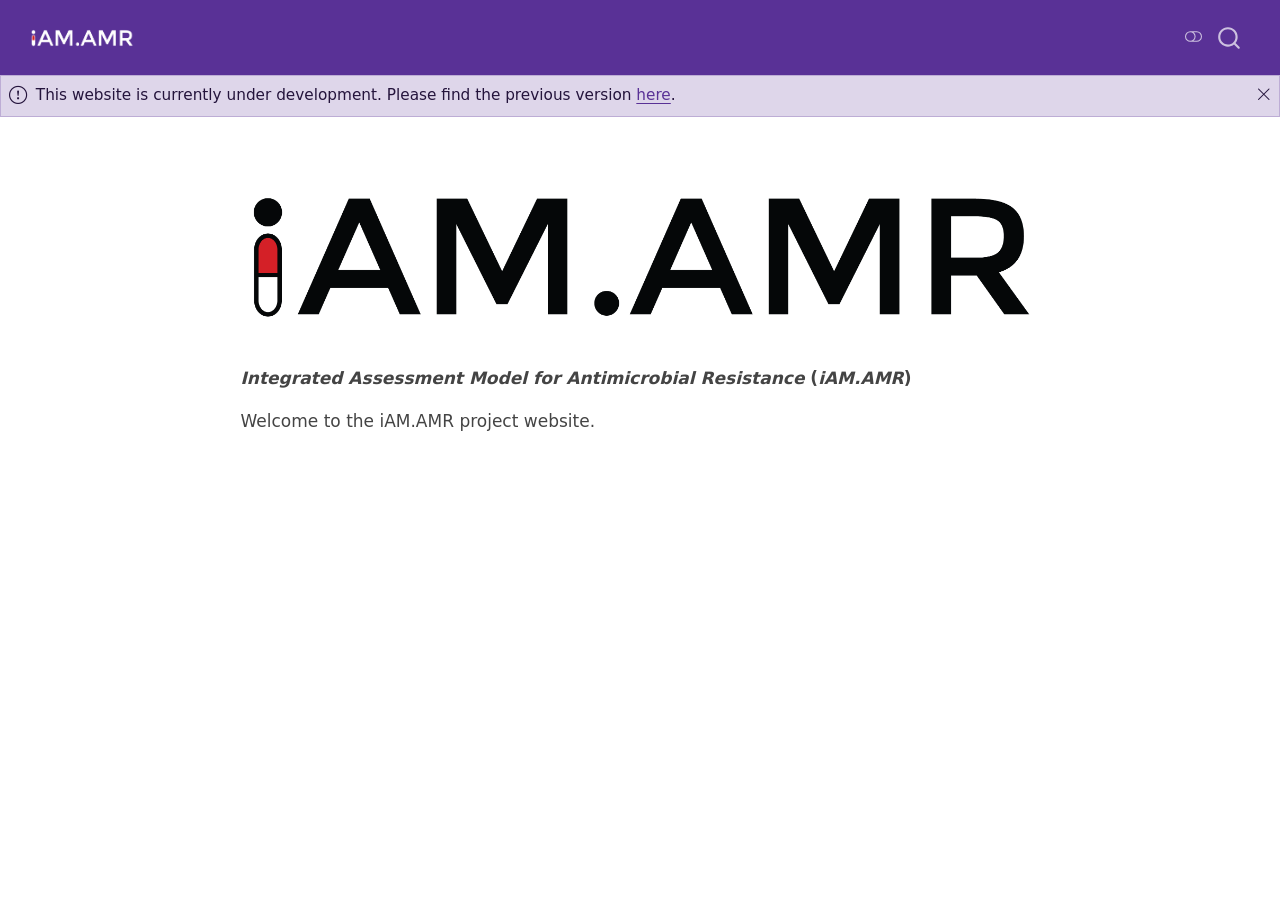
==== index.html @ f2862b77 "Built site for gh-pages" ====
<!DOCTYPE html>
<html xmlns="http://www.w3.org/1999/xhtml" lang="en" xml:lang="en"><head>

<meta charset="utf-8">
<meta name="generator" content="quarto-1.9.37">

<meta name="viewport" content="width=device-width, initial-scale=1.0, user-scalable=yes">


<title>The iAM.AMR project – iAM.AMR</title>
<style>
/* Default styles provided by pandoc.
** See https://pandoc.org/MANUAL.html#variables-for-html for config info.
*/
code{white-space: pre-wrap;}
span.smallcaps{font-variant: small-caps;}
div.columns{display: flex; gap: min(4vw, 1.5em);}
div.column{flex: auto; overflow-x: auto;}
div.hanging-indent{margin-left: 1.5em; text-indent: -1.5em;}
ul.task-list{list-style: none;}
ul.task-list li input[type="checkbox"] {
  width: 0.8em;
  margin: 0 0.8em 0.2em -1em; /* quarto-specific, see https://github.com/quarto-dev/quarto-cli/issues/4556 */ 
  vertical-align: middle;
}
</style>


<script src="site_libs/quarto-nav/quarto-nav.js"></script>
<script src="site_libs/quarto-nav/headroom.min.js"></script>
<script src="site_libs/clipboard/clipboard.min.js"></script>
<script src="site_libs/quarto-search/autocomplete.umd.js"></script>
<script src="site_libs/quarto-search/fuse.min.js"></script>
<script src="site_libs/quarto-search/quarto-search.js"></script>
<meta name="quarto:offset" content="./">
<script src="site_libs/quarto-html/quarto.js" type="module"></script>
<script src="site_libs/quarto-html/tabsets/tabsets.js" type="module"></script>
<script src="site_libs/quarto-html/popper.min.js"></script>
<script src="site_libs/quarto-html/tippy.umd.min.js"></script>
<script src="site_libs/quarto-html/anchor.min.js"></script>
<link href="site_libs/quarto-html/tippy.css" rel="stylesheet">
<link href="site_libs/quarto-html/quarto-syntax-highlighting-7f8f88aac4f3542376d5c11b86a4c14d.css" rel="stylesheet" class="quarto-color-scheme" id="quarto-text-highlighting-styles">
<link href="site_libs/quarto-html/quarto-syntax-highlighting-dark-d0ae9245876894da5ac7e18953ecc5cc.css" rel="stylesheet" class="quarto-color-scheme quarto-color-alternate" id="quarto-text-highlighting-styles">
<link href="site_libs/quarto-html/quarto-syntax-highlighting-7f8f88aac4f3542376d5c11b86a4c14d.css" rel="stylesheet" class="quarto-color-scheme-extra" id="quarto-text-highlighting-styles">
<script src="site_libs/bootstrap/bootstrap.min.js"></script>
<link href="site_libs/bootstrap/bootstrap-icons.css" rel="stylesheet">
<link href="site_libs/bootstrap/bootstrap-87789dfd1a51b57e76f2f03c6f70bd5e.min.css" rel="stylesheet" append-hash="true" class="quarto-color-scheme" id="quarto-bootstrap" data-mode="light">
<link href="site_libs/bootstrap/bootstrap-dark-6f157ed924bc3ef39b17ae587b4cc858.min.css" rel="stylesheet" append-hash="true" class="quarto-color-scheme quarto-color-alternate" id="quarto-bootstrap" data-mode="dark">
<link href="site_libs/bootstrap/bootstrap-87789dfd1a51b57e76f2f03c6f70bd5e.min.css" rel="stylesheet" append-hash="true" class="quarto-color-scheme-extra" id="quarto-bootstrap" data-mode="light">
<script id="quarto-search-options" type="application/json">{
  "location": "navbar",
  "copy-button": false,
  "collapse-after": 3,
  "panel-placement": "end",
  "type": "overlay",
  "limit": 50,
  "keyboard-shortcut": [
    "f",
    "/",
    "s"
  ],
  "show-item-context": false,
  "language": {
    "search-no-results-text": "No results",
    "search-matching-documents-text": "matching documents",
    "search-copy-link-title": "Copy link to search",
    "search-hide-matches-text": "Hide additional matches",
    "search-more-match-text": "more match in this document",
    "search-more-matches-text": "more matches in this document",
    "search-clear-button-title": "Clear",
    "search-text-placeholder": "",
    "search-detached-cancel-button-title": "Cancel",
    "search-submit-button-title": "Submit",
    "search-label": "Search"
  }
}</script>


<link rel="stylesheet" href="styles.css">
<meta property="og:title" content="The iAM.AMR project">
<meta property="og:description" content="The iAM.AMR project.">
<meta property="og:image" content="https://iam.amr.pub/assets/iamamr_logo.png">
<meta property="og:site_name" content="iAM.AMR">
<meta property="og:image:alt" content="The iAM.AMR project logo. The logo consists of the text, 'iAM.AMR' in a black, blocky, sans-serif font, with the body of the lowercase 'i' styled as an elongated, red and white pill.">
<meta property="og:image:height" content="699">
<meta property="og:image:width" content="3016">
</head>

<body class="nav-fixed fullcontent quarto-light"><script id="quarto-html-before-body" type="application/javascript">
    const toggleBodyColorMode = (bsSheetEl) => {
      const mode = bsSheetEl.getAttribute("data-mode");
      const bodyEl = window.document.querySelector("body");
      if (mode === "dark") {
        bodyEl.classList.add("quarto-dark");
        bodyEl.classList.remove("quarto-light");
      } else {
        bodyEl.classList.add("quarto-light");
        bodyEl.classList.remove("quarto-dark");
      }
    }
    const toggleBodyColorPrimary = () => {
      const bsSheetEl = window.document.querySelector("link#quarto-bootstrap:not([rel=disabled-stylesheet])");
      if (bsSheetEl) {
        toggleBodyColorMode(bsSheetEl);
      }
    }
    const setColorSchemeToggle = (alternate) => {
      const toggles = window.document.querySelectorAll('.quarto-color-scheme-toggle');
      for (let i=0; i < toggles.length; i++) {
        const toggle = toggles[i];
        if (toggle) {
          if (alternate) {
            toggle.classList.add("alternate");
          } else {
            toggle.classList.remove("alternate");
          }
        }
      }
    };
    const toggleColorMode = (alternate) => {
      // Switch the stylesheets
      const primaryStylesheets = window.document.querySelectorAll('link.quarto-color-scheme:not(.quarto-color-alternate)');
      const alternateStylesheets = window.document.querySelectorAll('link.quarto-color-scheme.quarto-color-alternate');
      manageTransitions('#quarto-margin-sidebar .nav-link', false);
      if (alternate) {
        // note: dark is layered on light, we don't disable primary!
        enableStylesheet(alternateStylesheets);
        for (const sheetNode of alternateStylesheets) {
          if (sheetNode.id === "quarto-bootstrap") {
            toggleBodyColorMode(sheetNode);
          }
        }
      } else {
        disableStylesheet(alternateStylesheets);
        enableStylesheet(primaryStylesheets)
        toggleBodyColorPrimary();
      }
      manageTransitions('#quarto-margin-sidebar .nav-link', true);
      // Switch the toggles
      setColorSchemeToggle(alternate)
      // Hack to workaround the fact that safari doesn't
      // properly recolor the scrollbar when toggling (#1455)
      if (navigator.userAgent.indexOf('Safari') > 0 && navigator.userAgent.indexOf('Chrome') == -1) {
        manageTransitions("body", false);
        window.scrollTo(0, 1);
        setTimeout(() => {
          window.scrollTo(0, 0);
          manageTransitions("body", true);
        }, 40);
      }
    }
    const disableStylesheet = (stylesheets) => {
      for (let i=0; i < stylesheets.length; i++) {
        const stylesheet = stylesheets[i];
        stylesheet.rel = 'disabled-stylesheet';
      }
    }
    const enableStylesheet = (stylesheets) => {
      for (let i=0; i < stylesheets.length; i++) {
        const stylesheet = stylesheets[i];
        if(stylesheet.rel !== 'stylesheet') { // for Chrome, which will still FOUC without this check
          stylesheet.rel = 'stylesheet';
        }
      }
    }
    const manageTransitions = (selector, allowTransitions) => {
      const els = window.document.querySelectorAll(selector);
      for (let i=0; i < els.length; i++) {
        const el = els[i];
        if (allowTransitions) {
          el.classList.remove('notransition');
        } else {
          el.classList.add('notransition');
        }
      }
    }
    const isFileUrl = () => {
      return window.location.protocol === 'file:';
    }
    const hasAlternateSentinel = () => {
      let styleSentinel = getColorSchemeSentinel();
      if (styleSentinel !== null) {
        return styleSentinel === "alternate";
      } else {
        return false;
      }
    }
    const setStyleSentinel = (alternate) => {
      const value = alternate ? "alternate" : "default";
      if (!isFileUrl()) {
        window.localStorage.setItem("quarto-color-scheme", value);
      } else {
        localAlternateSentinel = value;
      }
    }
    const getColorSchemeSentinel = () => {
      if (!isFileUrl()) {
        const storageValue = window.localStorage.getItem("quarto-color-scheme");
        return storageValue != null ? storageValue : localAlternateSentinel;
      } else {
        return localAlternateSentinel;
      }
    }
    const toggleGiscusIfUsed = (isAlternate, darkModeDefault) => {
      const baseTheme = document.querySelector('#giscus-base-theme')?.value ?? 'light';
      const alternateTheme = document.querySelector('#giscus-alt-theme')?.value ?? 'dark';
      let newTheme = '';
      if(authorPrefersDark) {
        newTheme = isAlternate ? baseTheme : alternateTheme;
      } else {
        newTheme = isAlternate ? alternateTheme : baseTheme;
      }
      const changeGiscusTheme = () => {
        // From: https://github.com/giscus/giscus/issues/336
        const sendMessage = (message) => {
          const iframe = document.querySelector('iframe.giscus-frame');
          if (!iframe) return;
          iframe.contentWindow.postMessage({ giscus: message }, 'https://giscus.app');
        }
        sendMessage({
          setConfig: {
            theme: newTheme
          }
        });
      }
      const isGiscussLoaded = window.document.querySelector('iframe.giscus-frame') !== null;
      if (isGiscussLoaded) {
        changeGiscusTheme();
      }
    };
    const authorPrefersDark = false;
    const queryPrefersDark = window.matchMedia('(prefers-color-scheme: dark)');
    const darkModeDefault = queryPrefersDark.matches;
      document.querySelector('link#quarto-text-highlighting-styles.quarto-color-scheme-extra').rel = 'disabled-stylesheet';
      document.querySelector('link#quarto-bootstrap.quarto-color-scheme-extra').rel = 'disabled-stylesheet';
    let localAlternateSentinel = darkModeDefault ? 'alternate' : 'default';
    // Dark / light mode switch
    window.quartoToggleColorScheme = () => {
      // Read the current dark / light value
      let toAlternate = !hasAlternateSentinel();
      toggleColorMode(toAlternate);
      setStyleSentinel(toAlternate);
      toggleGiscusIfUsed(toAlternate, darkModeDefault);
      window.dispatchEvent(new Event('resize'));
    };
    queryPrefersDark.addEventListener("change", e => {
      if(window.localStorage.getItem("quarto-color-scheme") !== null)
        return;
      const alternate = e.matches
      toggleColorMode(alternate);
      localAlternateSentinel = e.matches ? 'alternate' : 'default'; // this is used alongside local storage!
      toggleGiscusIfUsed(alternate, darkModeDefault);
    });
    // Switch to dark mode if need be
    if (hasAlternateSentinel()) {
      toggleColorMode(true);
    } else {
      toggleColorMode(false);
    }
  </script>

<div id="quarto-search-results"></div>
  <header id="quarto-header" class="headroom fixed-top">
    <nav class="navbar navbar-expand-lg " data-bs-theme="dark">
      <div class="navbar-container container-fluid">
      <div class="navbar-brand-container mx-auto">
    <a href="./index.html" class="navbar-brand navbar-brand-logo">
    <img src="./assets/iamamr_logo_white.png" alt="The iAM.AMR project logo. The logo consists of the text, 'iAM.AMR' in a black, blocky, sans-serif font, with the body of the lowercase 'i' styled as an elongated, red and white pill." class="navbar-logo light-content">
    <img src="./assets/iamamr_logo_white.png" alt="The iAM.AMR project logo. The logo consists of the text, 'iAM.AMR' in a black, blocky, sans-serif font, with the body of the lowercase 'i' styled as an elongated, red and white pill." class="navbar-logo dark-content">
    </a>
  </div>
        <div class="quarto-navbar-tools tools-end">
  <a href="" class="quarto-color-scheme-toggle quarto-navigation-tool  px-1" onclick="window.quartoToggleColorScheme(); return false;" title="Toggle dark mode"><i class="bi"></i></a>
</div>
          <div id="quarto-search" class="" title="Search"></div>
      </div> <!-- /container-fluid -->
    </nav>
  <div id="quarto-announcement" data-announcement-id="bffe7d13419cc811eb00827a60a57d65" class="alert alert-primary hidden"><i class="bi bi-exclamation-circle quarto-announcement-icon"></i><div class="quarto-announcement-content">
<p>This website is currently under development. Please find the previous version <a href="https://docs.iam.amr.pub">here</a>.</p>
</div><i class="bi bi-x-lg quarto-announcement-action"></i></div>
</header>
<!-- content -->
<div id="quarto-content" class="quarto-container page-columns page-rows-contents page-layout-article page-navbar">
<!-- sidebar -->
<!-- margin-sidebar -->
    
<!-- main -->
<main class="content" id="quarto-document-content"><header id="title-block-header" class="quarto-title-block"></header>





<div class="light-content">
<p><img src="assets/iamamr_logo.png" class="img-fluid" alt="The iAM.AMR project logo. The logo consists of the text, 'iAM.AMR' in a black, blocky, sans-serif font, with the body of the lowercase 'i' styled as an elongated, red and white pill."></p>
</div>
<div class="dark-content">
<p><img src="assets/iamamr_logo_white.png" class="img-fluid" alt="The iAM.AMR project logo. The logo consists of the text, 'iAM.AMR' in a black, blocky, sans-serif font, with the body of the lowercase 'i' styled as an elongated, red and white pill."></p>
</div>
<p><strong><em>Integrated Assessment Model for Antimicrobial Resistance</em> (<em>iAM.AMR</em>)</strong></p>
<p>Welcome to the iAM.AMR project website.</p>



</main> <!-- /main -->
<script id="quarto-html-after-body" type="application/javascript">
  window.document.addEventListener("DOMContentLoaded", function (event) {
    // Ensure there is a toggle, if there isn't float one in the top right
    if (window.document.querySelector('.quarto-color-scheme-toggle') === null) {
      const a = window.document.createElement('a');
      a.classList.add('top-right');
      a.classList.add('quarto-color-scheme-toggle');
      a.href = "";
      a.onclick = function() { try { window.quartoToggleColorScheme(); } catch {} return false; };
      const i = window.document.createElement("i");
      i.classList.add('bi');
      a.appendChild(i);
      window.document.body.appendChild(a);
    }
    setColorSchemeToggle(hasAlternateSentinel())
    const icon = "";
    const anchorJS = new window.AnchorJS();
    anchorJS.options = {
      placement: 'right',
      icon: icon
    };
    anchorJS.add('.anchored');
    const isCodeAnnotation = (el) => {
      for (const clz of el.classList) {
        if (clz.startsWith('code-annotation-')) {                     
          return true;
        }
      }
      return false;
    }
    const onCopySuccess = function(e) {
      // button target
      const button = e.trigger;
      // don't keep focus
      button.blur();
      // flash "checked"
      button.classList.add('code-copy-button-checked');
      var currentTitle = button.getAttribute("title");
      button.setAttribute("title", "Copied!");
      let tooltip;
      if (window.bootstrap) {
        button.setAttribute("data-bs-toggle", "tooltip");
        button.setAttribute("data-bs-placement", "left");
        button.setAttribute("data-bs-title", "Copied!");
        tooltip = new bootstrap.Tooltip(button, 
          { trigger: "manual", 
            customClass: "code-copy-button-tooltip",
            offset: [0, -8]});
        tooltip.show();    
      }
      setTimeout(function() {
        if (tooltip) {
          tooltip.hide();
          button.removeAttribute("data-bs-title");
          button.removeAttribute("data-bs-toggle");
          button.removeAttribute("data-bs-placement");
        }
        button.setAttribute("title", currentTitle);
        button.classList.remove('code-copy-button-checked');
      }, 1000);
      // clear code selection
      e.clearSelection();
    }
    const getTextToCopy = function(trigger) {
      const outerScaffold = trigger.parentElement.cloneNode(true);
      const codeEl = outerScaffold.querySelector('code');
      for (const childEl of codeEl.children) {
        if (isCodeAnnotation(childEl)) {
          childEl.remove();
        }
      }
      return codeEl.innerText;
    }
    const clipboard = new window.ClipboardJS('.code-copy-button:not([data-in-quarto-modal])', {
      text: getTextToCopy
    });
    clipboard.on('success', onCopySuccess);
    if (window.document.getElementById('quarto-embedded-source-code-modal')) {
      const clipboardModal = new window.ClipboardJS('.code-copy-button[data-in-quarto-modal]', {
        text: getTextToCopy,
        container: window.document.getElementById('quarto-embedded-source-code-modal')
      });
      clipboardModal.on('success', onCopySuccess);
    }
      var localhostRegex = new RegExp(/^(?:http|https):\/\/localhost\:?[0-9]*\//);
      var mailtoRegex = new RegExp(/^mailto:/);
        var filterRegex = new RegExp("https:\/\/iam\.amr\.pub");
      var isInternal = (href) => {
          return filterRegex.test(href) || localhostRegex.test(href) || mailtoRegex.test(href);
      }
      // Inspect non-navigation links and adorn them if external
     var links = window.document.querySelectorAll('a[href]:not(.nav-link):not(.navbar-brand):not(.toc-action):not(.sidebar-link):not(.sidebar-item-toggle):not(.pagination-link):not(.no-external):not([aria-hidden]):not(.dropdown-item):not(.quarto-navigation-tool):not(.about-link)');
      for (var i=0; i<links.length; i++) {
        const link = links[i];
        if (!isInternal(link.href)) {
          // undo the damage that might have been done by quarto-nav.js in the case of
          // links that we want to consider external
          if (link.dataset.originalHref !== undefined) {
            link.href = link.dataset.originalHref;
          }
        }
      }
    function tippyHover(el, contentFn, onTriggerFn, onUntriggerFn) {
      const config = {
        allowHTML: true,
        maxWidth: 500,
        delay: 100,
        arrow: false,
        appendTo: function(el) {
            return el.parentElement;
        },
        interactive: true,
        interactiveBorder: 10,
        theme: 'quarto',
        placement: 'bottom-start',
      };
      if (contentFn) {
        config.content = contentFn;
      }
      if (onTriggerFn) {
        config.onTrigger = onTriggerFn;
      }
      if (onUntriggerFn) {
        config.onUntrigger = onUntriggerFn;
      }
      window.tippy(el, config); 
    }
    const noterefs = window.document.querySelectorAll('a[role="doc-noteref"]');
    for (var i=0; i<noterefs.length; i++) {
      const ref = noterefs[i];
      tippyHover(ref, function() {
        // use id or data attribute instead here
        let href = ref.getAttribute('data-footnote-href') || ref.getAttribute('href');
        try { href = new URL(href).hash; } catch {}
        const id = href.replace(/^#\/?/, "");
        const note = window.document.getElementById(id);
        if (note) {
          return note.innerHTML;
        } else {
          return "";
        }
      });
    }
    const xrefs = window.document.querySelectorAll('a.quarto-xref');
    const processXRef = (id, note) => {
      // Strip column container classes
      const stripColumnClz = (el) => {
        el.classList.remove("page-full", "page-columns");
        if (el.children) {
          for (const child of el.children) {
            stripColumnClz(child);
          }
        }
      }
      stripColumnClz(note)
      if (id === null || id.startsWith('sec-')) {
        // Special case sections, only their first couple elements
        const container = document.createElement("div");
        if (note.children && note.children.length > 2) {
          container.appendChild(note.children[0].cloneNode(true));
          for (let i = 1; i < note.children.length; i++) {
            const child = note.children[i];
            if (child.tagName === "P" && child.innerText === "") {
              continue;
            } else {
              container.appendChild(child.cloneNode(true));
              break;
            }
          }
          if (window.Quarto?.typesetMath) {
            window.Quarto.typesetMath(container);
          }
          return container.innerHTML
        } else {
          if (window.Quarto?.typesetMath) {
            window.Quarto.typesetMath(note);
          }
          return note.innerHTML;
        }
      } else {
        // Remove any anchor links if they are present
        const anchorLink = note.querySelector('a.anchorjs-link');
        if (anchorLink) {
          anchorLink.remove();
        }
        if (window.Quarto?.typesetMath) {
          window.Quarto.typesetMath(note);
        }
        if (note.classList.contains("callout")) {
          return note.outerHTML;
        } else {
          return note.innerHTML;
        }
      }
    }
    for (var i=0; i<xrefs.length; i++) {
      const xref = xrefs[i];
      tippyHover(xref, undefined, function(instance) {
        instance.disable();
        let url = xref.getAttribute('href');
        let hash = undefined; 
        if (url.startsWith('#')) {
          hash = url;
        } else {
          try { hash = new URL(url).hash; } catch {}
        }
        if (hash) {
          const id = hash.replace(/^#\/?/, "");
          const note = window.document.getElementById(id);
          if (note !== null) {
            try {
              const html = processXRef(id, note.cloneNode(true));
              instance.setContent(html);
            } finally {
              instance.enable();
              instance.show();
            }
          } else {
            // See if we can fetch this
            fetch(url.split('#')[0])
            .then(res => res.text())
            .then(html => {
              const parser = new DOMParser();
              const htmlDoc = parser.parseFromString(html, "text/html");
              const note = htmlDoc.getElementById(id);
              if (note !== null) {
                const html = processXRef(id, note);
                instance.setContent(html);
              } 
            }).finally(() => {
              instance.enable();
              instance.show();
            });
          }
        } else {
          // See if we can fetch a full url (with no hash to target)
          // This is a special case and we should probably do some content thinning / targeting
          fetch(url)
          .then(res => res.text())
          .then(html => {
            const parser = new DOMParser();
            const htmlDoc = parser.parseFromString(html, "text/html");
            const note = htmlDoc.querySelector('main.content');
            if (note !== null) {
              // This should only happen for chapter cross references
              // (since there is no id in the URL)
              // remove the first header
              if (note.children.length > 0 && note.children[0].tagName === "HEADER") {
                note.children[0].remove();
              }
              const html = processXRef(null, note);
              instance.setContent(html);
            } 
          }).finally(() => {
            instance.enable();
            instance.show();
          });
        }
      }, function(instance) {
      });
    }
        let selectedAnnoteEl;
        const selectorForAnnotation = ( cell, annotation) => {
          let cellAttr = 'data-code-cell="' + cell + '"';
          let lineAttr = 'data-code-annotation="' +  annotation + '"';
          const selector = 'span[' + cellAttr + '][' + lineAttr + ']';
          return selector;
        }
        const selectCodeLines = (annoteEl) => {
          const doc = window.document;
          const targetCell = annoteEl.getAttribute("data-target-cell");
          const targetAnnotation = annoteEl.getAttribute("data-target-annotation");
          const annoteSpan = window.document.querySelector(selectorForAnnotation(targetCell, targetAnnotation));
          const lines = annoteSpan.getAttribute("data-code-lines").split(",");
          const lineIds = lines.map((line) => {
            return targetCell + "-" + line;
          })
          let top = null;
          let height = null;
          let parent = null;
          if (lineIds.length > 0) {
              //compute the position of the single el (top and bottom and make a div)
              const el = window.document.getElementById(lineIds[0]);
              top = el.offsetTop;
              height = el.offsetHeight;
              parent = el.parentElement.parentElement;
            if (lineIds.length > 1) {
              const lastEl = window.document.getElementById(lineIds[lineIds.length - 1]);
              const bottom = lastEl.offsetTop + lastEl.offsetHeight;
              height = bottom - top;
            }
            if (top !== null && height !== null && parent !== null) {
              // cook up a div (if necessary) and position it 
              let div = window.document.getElementById("code-annotation-line-highlight");
              if (div === null) {
                div = window.document.createElement("div");
                div.setAttribute("id", "code-annotation-line-highlight");
                div.style.position = 'absolute';
                parent.appendChild(div);
              }
              div.style.top = top - 2 + "px";
              div.style.height = height + 4 + "px";
              div.style.left = 0;
              let gutterDiv = window.document.getElementById("code-annotation-line-highlight-gutter");
              if (gutterDiv === null) {
                gutterDiv = window.document.createElement("div");
                gutterDiv.setAttribute("id", "code-annotation-line-highlight-gutter");
                gutterDiv.style.position = 'absolute';
                const codeCell = window.document.getElementById(targetCell);
                const gutter = codeCell.querySelector('.code-annotation-gutter');
                gutter.appendChild(gutterDiv);
              }
              gutterDiv.style.top = top - 2 + "px";
              gutterDiv.style.height = height + 4 + "px";
            }
            selectedAnnoteEl = annoteEl;
          }
        };
        const unselectCodeLines = () => {
          const elementsIds = ["code-annotation-line-highlight", "code-annotation-line-highlight-gutter"];
          elementsIds.forEach((elId) => {
            const div = window.document.getElementById(elId);
            if (div) {
              div.remove();
            }
          });
          selectedAnnoteEl = undefined;
        };
          // Handle positioning of the toggle
      window.addEventListener(
        "resize",
        throttle(() => {
          elRect = undefined;
          if (selectedAnnoteEl) {
            selectCodeLines(selectedAnnoteEl);
          }
        }, 10)
      );
      function throttle(fn, ms) {
      let throttle = false;
      let timer;
        return (...args) => {
          if(!throttle) { // first call gets through
              fn.apply(this, args);
              throttle = true;
          } else { // all the others get throttled
              if(timer) clearTimeout(timer); // cancel #2
              timer = setTimeout(() => {
                fn.apply(this, args);
                timer = throttle = false;
              }, ms);
          }
        };
      }
        // Attach click handler to the DT
        const annoteDls = window.document.querySelectorAll('dt[data-target-cell]');
        for (const annoteDlNode of annoteDls) {
          annoteDlNode.addEventListener('click', (event) => {
            const clickedEl = event.target;
            if (clickedEl !== selectedAnnoteEl) {
              unselectCodeLines();
              const activeEl = window.document.querySelector('dt[data-target-cell].code-annotation-active');
              if (activeEl) {
                activeEl.classList.remove('code-annotation-active');
              }
              selectCodeLines(clickedEl);
              clickedEl.classList.add('code-annotation-active');
            } else {
              // Unselect the line
              unselectCodeLines();
              clickedEl.classList.remove('code-annotation-active');
            }
          });
        }
    const findCites = (el) => {
      const parentEl = el.parentElement;
      if (parentEl) {
        const cites = parentEl.dataset.cites;
        if (cites) {
          return {
            el,
            cites: cites.split(' ')
          };
        } else {
          return findCites(el.parentElement)
        }
      } else {
        return undefined;
      }
    };
    var bibliorefs = window.document.querySelectorAll('a[role="doc-biblioref"]');
    for (var i=0; i<bibliorefs.length; i++) {
      const ref = bibliorefs[i];
      const citeInfo = findCites(ref);
      if (citeInfo) {
        tippyHover(citeInfo.el, function() {
          var popup = window.document.createElement('div');
          citeInfo.cites.forEach(function(cite) {
            var citeDiv = window.document.createElement('div');
            citeDiv.classList.add('hanging-indent');
            citeDiv.classList.add('csl-entry');
            var biblioDiv = window.document.getElementById('ref-' + cite);
            if (biblioDiv) {
              citeDiv.innerHTML = biblioDiv.innerHTML;
            }
            popup.appendChild(citeDiv);
          });
          return popup.innerHTML;
        });
      }
    }
  });
  </script>
</div> <!-- /content -->




</body></html>
---- site_libs/quarto-html/tippy.css ----
.tippy-box[data-animation=fade][data-state=hidden]{opacity:0}[data-tippy-root]{max-width:calc(100vw - 10px)}.tippy-box{position:relative;background-color:#333;color:#fff;border-radius:4px;font-size:14px;line-height:1.4;white-space:normal;outline:0;transition-property:transform,visibility,opacity}.tippy-box[data-placement^=top]>.tippy-arrow{bottom:0}.tippy-box[data-placement^=top]>.tippy-arrow:before{bottom:-7px;left:0;border-width:8px 8px 0;border-top-color:initial;transform-origin:center top}.tippy-box[data-placement^=bottom]>.tippy-arrow{top:0}.tippy-box[data-placement^=bottom]>.tippy-arrow:before{top:-7px;left:0;border-width:0 8px 8px;border-bottom-color:initial;transform-origin:center bottom}.tippy-box[data-placement^=left]>.tippy-arrow{right:0}.tippy-box[data-placement^=left]>.tippy-arrow:before{border-width:8px 0 8px 8px;border-left-color:initial;right:-7px;transform-origin:center left}.tippy-box[data-placement^=right]>.tippy-arrow{left:0}.tippy-box[data-placement^=right]>.tippy-arrow:before{left:-7px;border-width:8px 8px 8px 0;border-right-color:initial;transform-origin:center right}.tippy-box[data-inertia][data-state=visible]{transition-timing-function:cubic-bezier(.54,1.5,.38,1.11)}.tippy-arrow{width:16px;height:16px;color:#333}.tippy-arrow:before{content:"";position:absolute;border-color:transparent;border-style:solid}.tippy-content{position:relative;padding:5px 9px;z-index:1}
---- site_libs/quarto-html/quarto-syntax-highlighting-7f8f88aac4f3542376d5c11b86a4c14d.css ----
/* quarto syntax highlight colors */
:root {
  --quarto-hl-ot-color: #003B4F;
  --quarto-hl-at-color: #657422;
  --quarto-hl-ss-color: #20794D;
  --quarto-hl-an-color: #5E5E5E;
  --quarto-hl-fu-color: #4758AB;
  --quarto-hl-st-color: #20794D;
  --quarto-hl-cf-color: #003B4F;
  --quarto-hl-op-color: #5E5E5E;
  --quarto-hl-er-color: #AD0000;
  --quarto-hl-bn-color: #AD0000;
  --quarto-hl-al-color: #AD0000;
  --quarto-hl-va-color: #111111;
  --quarto-hl-bu-color: inherit;
  --quarto-hl-ex-color: inherit;
  --quarto-hl-pp-color: #AD0000;
  --quarto-hl-in-color: #5E5E5E;
  --quarto-hl-vs-color: #20794D;
  --quarto-hl-wa-color: #5E5E5E;
  --quarto-hl-do-color: #5E5E5E;
  --quarto-hl-im-color: #00769E;
  --quarto-hl-ch-color: #20794D;
  --quarto-hl-dt-color: #AD0000;
  --quarto-hl-fl-color: #AD0000;
  --quarto-hl-co-color: #5E5E5E;
  --quarto-hl-cv-color: #5E5E5E;
  --quarto-hl-cn-color: #8f5902;
  --quarto-hl-sc-color: #5E5E5E;
  --quarto-hl-dv-color: #AD0000;
  --quarto-hl-kw-color: #003B4F;
}

/* other quarto variables */
:root {
  --quarto-font-monospace: SFMono-Regular, Menlo, Monaco, Consolas, "Liberation Mono", "Courier New", monospace;
}

/* syntax highlight based on Pandoc's rules */
pre > code.sourceCode > span {
  color: #003B4F;
}

code.sourceCode > span {
  color: #003B4F;
}

div.sourceCode,
div.sourceCode pre.sourceCode {
  color: #003B4F;
}

/* Normal */
code span {
  color: #003B4F;
}

/* Alert */
code span.al {
  color: #AD0000;
  font-style: inherit;
}

/* Annotation */
code span.an {
  color: #5E5E5E;
  font-style: inherit;
}

/* Attribute */
code span.at {
  color: #657422;
  font-style: inherit;
}

/* BaseN */
code span.bn {
  color: #AD0000;
  font-style: inherit;
}

/* BuiltIn */
code span.bu {
  font-style: inherit;
}

/* ControlFlow */
code span.cf {
  color: #003B4F;
  font-weight: bold;
  font-style: inherit;
}

/* Char */
code span.ch {
  color: #20794D;
  font-style: inherit;
}

/* Constant */
code span.cn {
  color: #8f5902;
  font-style: inherit;
}

/* Comment */
code span.co {
  color: #5E5E5E;
  font-style: inherit;
}

/* CommentVar */
code span.cv {
  color: #5E5E5E;
  font-style: italic;
}

/* Documentation */
code span.do {
  color: #5E5E5E;
  font-style: italic;
}

/* DataType */
code span.dt {
  color: #AD0000;
  font-style: inherit;
}

/* DecVal */
code span.dv {
  color: #AD0000;
  font-style: inherit;
}

/* Error */
code span.er {
  color: #AD0000;
  font-style: inherit;
}

/* Extension */
code span.ex {
  font-style: inherit;
}

/* Float */
code span.fl {
  color: #AD0000;
  font-style: inherit;
}

/* Function */
code span.fu {
  color: #4758AB;
  font-style: inherit;
}

/* Import */
code span.im {
  color: #00769E;
  font-style: inherit;
}

/* Information */
code span.in {
  color: #5E5E5E;
  font-style: inherit;
}

/* Keyword */
code span.kw {
  color: #003B4F;
  font-weight: bold;
  font-style: inherit;
}

/* Operator */
code span.op {
  color: #5E5E5E;
  font-style: inherit;
}

/* Other */
code span.ot {
  color: #003B4F;
  font-style: inherit;
}

/* Preprocessor */
code span.pp {
  color: #AD0000;
  font-style: inherit;
}

/* SpecialChar */
code span.sc {
  color: #5E5E5E;
  font-style: inherit;
}

/* SpecialString */
code span.ss {
  color: #20794D;
  font-style: inherit;
}

/* String */
code span.st {
  color: #20794D;
  font-style: inherit;
}

/* Variable */
code span.va {
  color: #111111;
  font-style: inherit;
}

/* VerbatimString */
code span.vs {
  color: #20794D;
  font-style: inherit;
}

/* Warning */
code span.wa {
  color: #5E5E5E;
  font-style: italic;
}

.prevent-inlining {
  content: "</";
}

/*# sourceMappingURL=789ad8cd35626ba772517505b42a116e.css.map */
---- site_libs/quarto-html/quarto-syntax-highlighting-dark-d0ae9245876894da5ac7e18953ecc5cc.css ----
/* quarto syntax highlight colors */
:root {
  --quarto-hl-al-color: #f07178;
  --quarto-hl-an-color: #d4d0ab;
  --quarto-hl-at-color: #00e0e0;
  --quarto-hl-bn-color: #d4d0ab;
  --quarto-hl-bu-color: #abe338;
  --quarto-hl-ch-color: #abe338;
  --quarto-hl-co-color: #f8f8f2;
  --quarto-hl-cv-color: #ffd700;
  --quarto-hl-cn-color: #ffd700;
  --quarto-hl-cf-color: #ffa07a;
  --quarto-hl-dt-color: #ffa07a;
  --quarto-hl-dv-color: #d4d0ab;
  --quarto-hl-do-color: #f8f8f2;
  --quarto-hl-er-color: #f07178;
  --quarto-hl-ex-color: #00e0e0;
  --quarto-hl-fl-color: #d4d0ab;
  --quarto-hl-fu-color: #ffa07a;
  --quarto-hl-im-color: #abe338;
  --quarto-hl-in-color: #d4d0ab;
  --quarto-hl-kw-color: #ffa07a;
  --quarto-hl-op-color: #ffa07a;
  --quarto-hl-ot-color: #00e0e0;
  --quarto-hl-pp-color: #dcc6e0;
  --quarto-hl-re-color: #00e0e0;
  --quarto-hl-sc-color: #abe338;
  --quarto-hl-ss-color: #abe338;
  --quarto-hl-st-color: #abe338;
  --quarto-hl-va-color: #00e0e0;
  --quarto-hl-vs-color: #abe338;
  --quarto-hl-wa-color: #dcc6e0;
}

/* other quarto variables */
:root {
  --quarto-font-monospace: SFMono-Regular, Menlo, Monaco, Consolas, "Liberation Mono", "Courier New", monospace;
}

/* syntax highlight based on Pandoc's rules */
pre > code.sourceCode > span {
  color: #f8f8f2;
}

code.sourceCode > span {
  color: #f8f8f2;
}

div.sourceCode,
div.sourceCode pre.sourceCode {
  color: #f8f8f2;
}

/* Normal */
code span {
  color: #f8f8f2;
}

/* Alert */
code span.al {
  color: #f07178;
}

/* Annotation */
code span.an {
  color: #d4d0ab;
}

/* Attribute */
code span.at {
  color: #00e0e0;
}

/* BaseN */
code span.bn {
  color: #d4d0ab;
}

/* BuiltIn */
code span.bu {
  color: #abe338;
}

/* ControlFlow */
code span.cf {
  font-weight: bold;
  color: #ffa07a;
}

/* Char */
code span.ch {
  color: #abe338;
}

/* Constant */
code span.cn {
  color: #ffd700;
}

/* Comment */
code span.co {
  font-style: italic;
  color: #f8f8f2;
}

/* CommentVar */
code span.cv {
  color: #ffd700;
}

/* Documentation */
code span.do {
  color: #f8f8f2;
}

/* DataType */
code span.dt {
  color: #ffa07a;
}

/* DecVal */
code span.dv {
  color: #d4d0ab;
}

/* Error */
code span.er {
  color: #f07178;
  text-decoration: underline;
}

/* Extension */
code span.ex {
  font-weight: bold;
  color: #00e0e0;
}

/* Float */
code span.fl {
  color: #d4d0ab;
}

/* Function */
code span.fu {
  color: #ffa07a;
}

/* Import */
code span.im {
  color: #abe338;
}

/* Information */
code span.in {
  color: #d4d0ab;
}

/* Keyword */
code span.kw {
  font-weight: bold;
  color: #ffa07a;
}

/* Operator */
code span.op {
  color: #ffa07a;
}

/* Other */
code span.ot {
  color: #00e0e0;
}

/* Preprocessor */
code span.pp {
  color: #dcc6e0;
}

/* RegionMarker */
code span.re {
  background-color: #f8f8f2;
  color: #00e0e0;
}

/* SpecialChar */
code span.sc {
  color: #abe338;
}

/* SpecialString */
code span.ss {
  color: #abe338;
}

/* String */
code span.st {
  color: #abe338;
}

/* Variable */
code span.va {
  color: #00e0e0;
}

/* VerbatimString */
code span.vs {
  color: #abe338;
}

/* Warning */
code span.wa {
  color: #dcc6e0;
}

.prevent-inlining {
  content: "</";
}

/*# sourceMappingURL=e2dac9153eaf3c552d5043f9565d03d7.css.map */
---- site_libs/quarto-html/quarto-syntax-highlighting-7f8f88aac4f3542376d5c11b86a4c14d.css ----
/* quarto syntax highlight colors */
:root {
  --quarto-hl-ot-color: #003B4F;
  --quarto-hl-at-color: #657422;
  --quarto-hl-ss-color: #20794D;
  --quarto-hl-an-color: #5E5E5E;
  --quarto-hl-fu-color: #4758AB;
  --quarto-hl-st-color: #20794D;
  --quarto-hl-cf-color: #003B4F;
  --quarto-hl-op-color: #5E5E5E;
  --quarto-hl-er-color: #AD0000;
  --quarto-hl-bn-color: #AD0000;
  --quarto-hl-al-color: #AD0000;
  --quarto-hl-va-color: #111111;
  --quarto-hl-bu-color: inherit;
  --quarto-hl-ex-color: inherit;
  --quarto-hl-pp-color: #AD0000;
  --quarto-hl-in-color: #5E5E5E;
  --quarto-hl-vs-color: #20794D;
  --quarto-hl-wa-color: #5E5E5E;
  --quarto-hl-do-color: #5E5E5E;
  --quarto-hl-im-color: #00769E;
  --quarto-hl-ch-color: #20794D;
  --quarto-hl-dt-color: #AD0000;
  --quarto-hl-fl-color: #AD0000;
  --quarto-hl-co-color: #5E5E5E;
  --quarto-hl-cv-color: #5E5E5E;
  --quarto-hl-cn-color: #8f5902;
  --quarto-hl-sc-color: #5E5E5E;
  --quarto-hl-dv-color: #AD0000;
  --quarto-hl-kw-color: #003B4F;
}

/* other quarto variables */
:root {
  --quarto-font-monospace: SFMono-Regular, Menlo, Monaco, Consolas, "Liberation Mono", "Courier New", monospace;
}

/* syntax highlight based on Pandoc's rules */
pre > code.sourceCode > span {
  color: #003B4F;
}

code.sourceCode > span {
  color: #003B4F;
}

div.sourceCode,
div.sourceCode pre.sourceCode {
  color: #003B4F;
}

/* Normal */
code span {
  color: #003B4F;
}

/* Alert */
code span.al {
  color: #AD0000;
  font-style: inherit;
}

/* Annotation */
code span.an {
  color: #5E5E5E;
  font-style: inherit;
}

/* Attribute */
code span.at {
  color: #657422;
  font-style: inherit;
}

/* BaseN */
code span.bn {
  color: #AD0000;
  font-style: inherit;
}

/* BuiltIn */
code span.bu {
  font-style: inherit;
}

/* ControlFlow */
code span.cf {
  color: #003B4F;
  font-weight: bold;
  font-style: inherit;
}

/* Char */
code span.ch {
  color: #20794D;
  font-style: inherit;
}

/* Constant */
code span.cn {
  color: #8f5902;
  font-style: inherit;
}

/* Comment */
code span.co {
  color: #5E5E5E;
  font-style: inherit;
}

/* CommentVar */
code span.cv {
  color: #5E5E5E;
  font-style: italic;
}

/* Documentation */
code span.do {
  color: #5E5E5E;
  font-style: italic;
}

/* DataType */
code span.dt {
  color: #AD0000;
  font-style: inherit;
}

/* DecVal */
code span.dv {
  color: #AD0000;
  font-style: inherit;
}

/* Error */
code span.er {
  color: #AD0000;
  font-style: inherit;
}

/* Extension */
code span.ex {
  font-style: inherit;
}

/* Float */
code span.fl {
  color: #AD0000;
  font-style: inherit;
}

/* Function */
code span.fu {
  color: #4758AB;
  font-style: inherit;
}

/* Import */
code span.im {
  color: #00769E;
  font-style: inherit;
}

/* Information */
code span.in {
  color: #5E5E5E;
  font-style: inherit;
}

/* Keyword */
code span.kw {
  color: #003B4F;
  font-weight: bold;
  font-style: inherit;
}

/* Operator */
code span.op {
  color: #5E5E5E;
  font-style: inherit;
}

/* Other */
code span.ot {
  color: #003B4F;
  font-style: inherit;
}

/* Preprocessor */
code span.pp {
  color: #AD0000;
  font-style: inherit;
}

/* SpecialChar */
code span.sc {
  color: #5E5E5E;
  font-style: inherit;
}

/* SpecialString */
code span.ss {
  color: #20794D;
  font-style: inherit;
}

/* String */
code span.st {
  color: #20794D;
  font-style: inherit;
}

/* Variable */
code span.va {
  color: #111111;
  font-style: inherit;
}

/* VerbatimString */
code span.vs {
  color: #20794D;
  font-style: inherit;
}

/* Warning */
code span.wa {
  color: #5E5E5E;
  font-style: italic;
}

.prevent-inlining {
  content: "</";
}

/*# sourceMappingURL=789ad8cd35626ba772517505b42a116e.css.map */
---- styles.css ----
/* css styles */
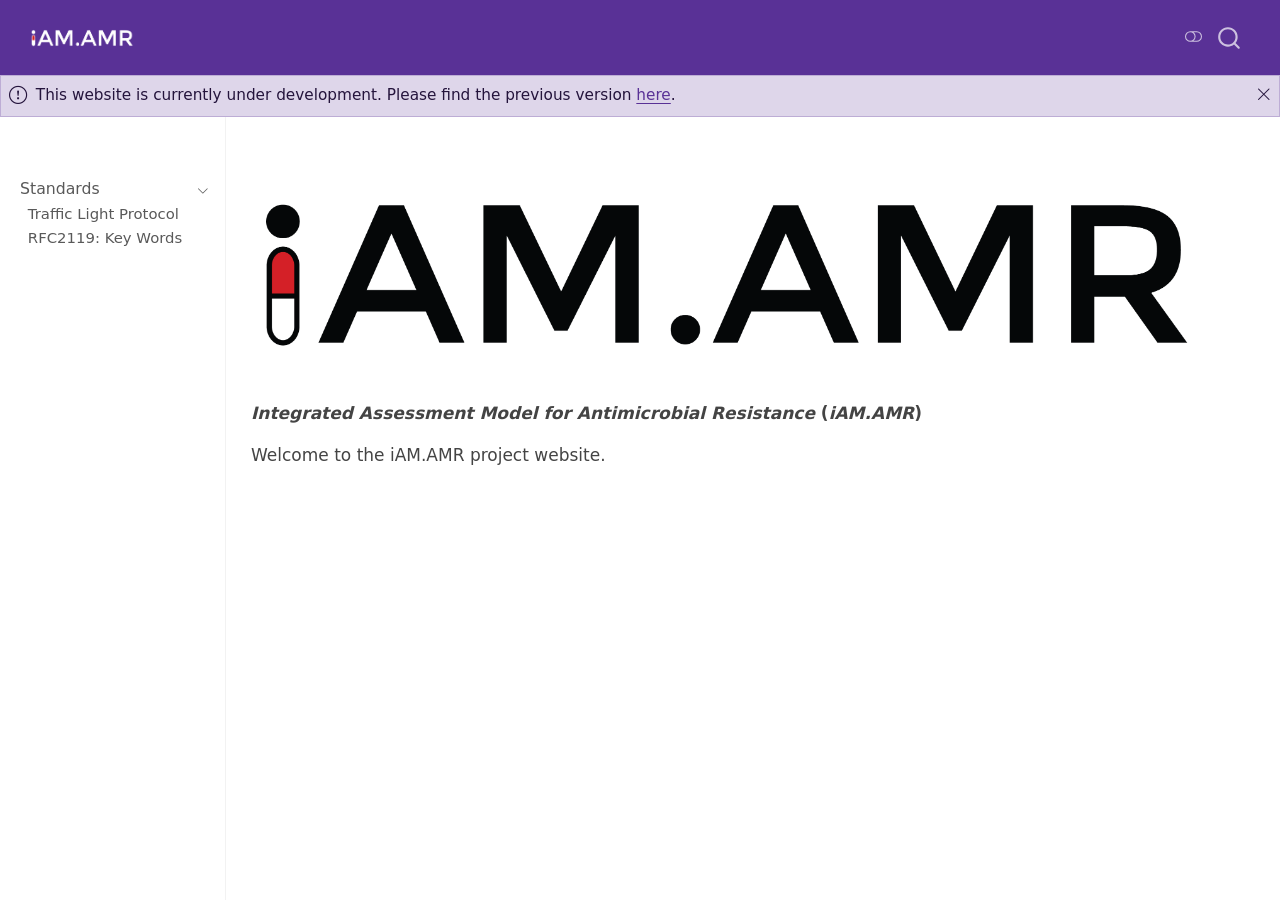
==== commit 0865b8de: "Built site for gh-pages" ====
--- a/index.html
+++ b/index.html
@@ -2,7 +2,7 @@
 <html xmlns="http://www.w3.org/1999/xhtml" lang="en" xml:lang="en"><head>
 
 <meta charset="utf-8">
-<meta name="generator" content="quarto-1.9.37">
+<meta name="generator" content="quarto-1.9.38">
 
 <meta name="viewport" content="width=device-width, initial-scale=1.0, user-scalable=yes">
 
@@ -39,14 +39,14 @@
 <script src="site_libs/quarto-html/tippy.umd.min.js"></script>
 <script src="site_libs/quarto-html/anchor.min.js"></script>
 <link href="site_libs/quarto-html/tippy.css" rel="stylesheet">
-<link href="site_libs/quarto-html/quarto-syntax-highlighting-7f8f88aac4f3542376d5c11b86a4c14d.css" rel="stylesheet" class="quarto-color-scheme" id="quarto-text-highlighting-styles">
-<link href="site_libs/quarto-html/quarto-syntax-highlighting-dark-d0ae9245876894da5ac7e18953ecc5cc.css" rel="stylesheet" class="quarto-color-scheme quarto-color-alternate" id="quarto-text-highlighting-styles">
-<link href="site_libs/quarto-html/quarto-syntax-highlighting-7f8f88aac4f3542376d5c11b86a4c14d.css" rel="stylesheet" class="quarto-color-scheme-extra" id="quarto-text-highlighting-styles">
+<link href="site_libs/quarto-html/quarto-syntax-highlighting-15634bcf2e68342d4ad2dfa704d543f6.css" rel="stylesheet" class="quarto-color-scheme" id="quarto-text-highlighting-styles">
+<link href="site_libs/quarto-html/quarto-syntax-highlighting-dark-0a6b7249c26820e032cb0bd839ff02b1.css" rel="stylesheet" class="quarto-color-scheme quarto-color-alternate" id="quarto-text-highlighting-styles">
+<link href="site_libs/quarto-html/quarto-syntax-highlighting-15634bcf2e68342d4ad2dfa704d543f6.css" rel="stylesheet" class="quarto-color-scheme-extra" id="quarto-text-highlighting-styles">
 <script src="site_libs/bootstrap/bootstrap.min.js"></script>
 <link href="site_libs/bootstrap/bootstrap-icons.css" rel="stylesheet">
-<link href="site_libs/bootstrap/bootstrap-87789dfd1a51b57e76f2f03c6f70bd5e.min.css" rel="stylesheet" append-hash="true" class="quarto-color-scheme" id="quarto-bootstrap" data-mode="light">
-<link href="site_libs/bootstrap/bootstrap-dark-6f157ed924bc3ef39b17ae587b4cc858.min.css" rel="stylesheet" append-hash="true" class="quarto-color-scheme quarto-color-alternate" id="quarto-bootstrap" data-mode="dark">
-<link href="site_libs/bootstrap/bootstrap-87789dfd1a51b57e76f2f03c6f70bd5e.min.css" rel="stylesheet" append-hash="true" class="quarto-color-scheme-extra" id="quarto-bootstrap" data-mode="light">
+<link href="site_libs/bootstrap/bootstrap-fff9ba57c7a00972b2d1bdbd71d7e3f6.min.css" rel="stylesheet" append-hash="true" class="quarto-color-scheme" id="quarto-bootstrap" data-mode="light">
+<link href="site_libs/bootstrap/bootstrap-dark-a8b0fde0be852ec497c865bb5b7ecbfb.min.css" rel="stylesheet" append-hash="true" class="quarto-color-scheme quarto-color-alternate" id="quarto-bootstrap" data-mode="dark">
+<link href="site_libs/bootstrap/bootstrap-fff9ba57c7a00972b2d1bdbd71d7e3f6.min.css" rel="stylesheet" append-hash="true" class="quarto-color-scheme-extra" id="quarto-bootstrap" data-mode="light">
 <script id="quarto-search-options" type="application/json">{
   "location": "navbar",
   "copy-button": false,
@@ -86,7 +86,7 @@
 <meta property="og:image:width" content="3016">
 </head>
 
-<body class="nav-fixed fullcontent quarto-light"><script id="quarto-html-before-body" type="application/javascript">
+<body class="nav-sidebar docked nav-fixed fullcontent quarto-light"><script id="quarto-html-before-body" type="application/javascript">
     const toggleBodyColorMode = (bsSheetEl) => {
       const mode = bsSheetEl.getAttribute("data-mode");
       const bodyEl = window.document.querySelector("body");
@@ -275,6 +275,19 @@
           <div id="quarto-search" class="" title="Search"></div>
       </div> <!-- /container-fluid -->
     </nav>
+  <nav class="quarto-secondary-nav">
+    <div class="container-fluid d-flex">
+      <button type="button" class="quarto-btn-toggle btn" data-bs-toggle="collapse" role="button" data-bs-target=".quarto-sidebar-collapse-item" aria-controls="quarto-sidebar" aria-expanded="false" aria-label="Toggle sidebar navigation" onclick="if (window.quartoToggleHeadroom) { window.quartoToggleHeadroom(); }">
+        <i class="bi bi-layout-text-sidebar-reverse"></i>
+      </button>
+        <nav class="quarto-page-breadcrumbs" aria-label="breadcrumb"><ol class="breadcrumb"></ol></nav>
+        <a class="flex-grow-1" role="navigation" data-bs-toggle="collapse" data-bs-target=".quarto-sidebar-collapse-item" aria-controls="quarto-sidebar" aria-expanded="false" aria-label="Toggle sidebar navigation" onclick="if (window.quartoToggleHeadroom) { window.quartoToggleHeadroom(); }">      
+        </a>
+      <button type="button" class="btn quarto-search-button" aria-label="Search" onclick="window.quartoOpenSearch();">
+        <i class="bi bi-search"></i>
+      </button>
+    </div>
+  </nav>
   <div id="quarto-announcement" data-announcement-id="bffe7d13419cc811eb00827a60a57d65" class="alert alert-primary hidden"><i class="bi bi-exclamation-circle quarto-announcement-icon"></i><div class="quarto-announcement-content">
 <p>This website is currently under development. Please find the previous version <a href="https://docs.iam.amr.pub">here</a>.</p>
 </div><i class="bi bi-x-lg quarto-announcement-action"></i></div>
@@ -282,6 +295,41 @@
 <!-- content -->
 <div id="quarto-content" class="quarto-container page-columns page-rows-contents page-layout-article page-navbar">
 <!-- sidebar -->
+  <nav id="quarto-sidebar" class="sidebar collapse collapse-horizontal quarto-sidebar-collapse-item sidebar-navigation docked overflow-auto">
+        <div class="mt-2 flex-shrink-0 align-items-center">
+        <div class="sidebar-search">
+        <div id="quarto-search" class="" title="Search"></div>
+        </div>
+        </div>
+    <div class="sidebar-menu-container"> 
+    <ul class="list-unstyled mt-1">
+        <li class="sidebar-item sidebar-item-section">
+      <div class="sidebar-item-container"> 
+            <a class="sidebar-item-text sidebar-link text-start" data-bs-toggle="collapse" data-bs-target="#quarto-sidebar-section-1" role="navigation" aria-expanded="true">
+ <span class="menu-text">Standards</span></a>
+          <a class="sidebar-item-toggle text-start" data-bs-toggle="collapse" data-bs-target="#quarto-sidebar-section-1" role="navigation" aria-expanded="true" aria-label="Toggle section">
+            <i class="bi bi-chevron-right ms-2"></i>
+          </a> 
+      </div>
+      <ul id="quarto-sidebar-section-1" class="collapse list-unstyled sidebar-section depth1 show">  
+          <li class="sidebar-item">
+  <div class="sidebar-item-container"> 
+  <a href="./standards/traffic-light-protocol.html" class="sidebar-item-text sidebar-link">
+ <span class="menu-text">Traffic Light Protocol</span></a>
+  </div>
+</li>
+          <li class="sidebar-item">
+  <div class="sidebar-item-container"> 
+  <a href="./standards/RFC2119.html" class="sidebar-item-text sidebar-link">
+ <span class="menu-text">RFC2119: Key Words</span></a>
+  </div>
+</li>
+      </ul>
+  </li>
+    </ul>
+    </div>
+</nav>
+<div id="quarto-sidebar-glass" class="quarto-sidebar-collapse-item" data-bs-toggle="collapse" data-bs-target=".quarto-sidebar-collapse-item"></div>
 <!-- margin-sidebar -->
     
 <!-- main -->
--- a/site_libs/quarto-html/quarto-syntax-highlighting-15634bcf2e68342d4ad2dfa704d543f6.css
+++ b/site_libs/quarto-html/quarto-syntax-highlighting-15634bcf2e68342d4ad2dfa704d543f6.css
@@ -0,0 +1,236 @@
+/* quarto syntax highlight colors */
+:root {
+  --quarto-hl-ot-color: #003B4F;
+  --quarto-hl-at-color: #657422;
+  --quarto-hl-ss-color: #20794D;
+  --quarto-hl-an-color: #5E5E5E;
+  --quarto-hl-fu-color: #4758AB;
+  --quarto-hl-st-color: #20794D;
+  --quarto-hl-cf-color: #003B4F;
+  --quarto-hl-op-color: #5E5E5E;
+  --quarto-hl-er-color: #AD0000;
+  --quarto-hl-bn-color: #AD0000;
+  --quarto-hl-al-color: #AD0000;
+  --quarto-hl-va-color: #111111;
+  --quarto-hl-bu-color: inherit;
+  --quarto-hl-ex-color: inherit;
+  --quarto-hl-pp-color: #AD0000;
+  --quarto-hl-in-color: #5E5E5E;
+  --quarto-hl-vs-color: #20794D;
+  --quarto-hl-wa-color: #5E5E5E;
+  --quarto-hl-do-color: #5E5E5E;
+  --quarto-hl-im-color: #00769E;
+  --quarto-hl-ch-color: #20794D;
+  --quarto-hl-dt-color: #AD0000;
+  --quarto-hl-fl-color: #AD0000;
+  --quarto-hl-co-color: #5E5E5E;
+  --quarto-hl-cv-color: #5E5E5E;
+  --quarto-hl-cn-color: #8f5902;
+  --quarto-hl-sc-color: #5E5E5E;
+  --quarto-hl-dv-color: #AD0000;
+  --quarto-hl-kw-color: #003B4F;
+}
+
+/* other quarto variables */
+:root {
+  --quarto-font-monospace: SFMono-Regular, Menlo, Monaco, Consolas, "Liberation Mono", "Courier New", monospace;
+}
+
+/* syntax highlight based on Pandoc's rules */
+pre > code.sourceCode > span {
+  color: #003B4F;
+}
+
+code.sourceCode > span {
+  color: #003B4F;
+}
+
+div.sourceCode,
+div.sourceCode pre.sourceCode {
+  color: #003B4F;
+}
+
+/* Normal */
+code span {
+  color: #003B4F;
+}
+
+/* Alert */
+code span.al {
+  color: #AD0000;
+  font-style: inherit;
+}
+
+/* Annotation */
+code span.an {
+  color: #5E5E5E;
+  font-style: inherit;
+}
+
+/* Attribute */
+code span.at {
+  color: #657422;
+  font-style: inherit;
+}
+
+/* BaseN */
+code span.bn {
+  color: #AD0000;
+  font-style: inherit;
+}
+
+/* BuiltIn */
+code span.bu {
+  font-style: inherit;
+}
+
+/* ControlFlow */
+code span.cf {
+  color: #003B4F;
+  font-weight: bold;
+  font-style: inherit;
+}
+
+/* Char */
+code span.ch {
+  color: #20794D;
+  font-style: inherit;
+}
+
+/* Constant */
+code span.cn {
+  color: #8f5902;
+  font-style: inherit;
+}
+
+/* Comment */
+code span.co {
+  color: #5E5E5E;
+  font-style: inherit;
+}
+
+/* CommentVar */
+code span.cv {
+  color: #5E5E5E;
+  font-style: italic;
+}
+
+/* Documentation */
+code span.do {
+  color: #5E5E5E;
+  font-style: italic;
+}
+
+/* DataType */
+code span.dt {
+  color: #AD0000;
+  font-style: inherit;
+}
+
+/* DecVal */
+code span.dv {
+  color: #AD0000;
+  font-style: inherit;
+}
+
+/* Error */
+code span.er {
+  color: #AD0000;
+  font-style: inherit;
+}
+
+/* Extension */
+code span.ex {
+  font-style: inherit;
+}
+
+/* Float */
+code span.fl {
+  color: #AD0000;
+  font-style: inherit;
+}
+
+/* Function */
+code span.fu {
+  color: #4758AB;
+  font-style: inherit;
+}
+
+/* Import */
+code span.im {
+  color: #00769E;
+  font-style: inherit;
+}
+
+/* Information */
+code span.in {
+  color: #5E5E5E;
+  font-style: inherit;
+}
+
+/* Keyword */
+code span.kw {
+  color: #003B4F;
+  font-weight: bold;
+  font-style: inherit;
+}
+
+/* Operator */
+code span.op {
+  color: #5E5E5E;
+  font-style: inherit;
+}
+
+/* Other */
+code span.ot {
+  color: #003B4F;
+  font-style: inherit;
+}
+
+/* Preprocessor */
+code span.pp {
+  color: #AD0000;
+  font-style: inherit;
+}
+
+/* SpecialChar */
+code span.sc {
+  color: #5E5E5E;
+  font-style: inherit;
+}
+
+/* SpecialString */
+code span.ss {
+  color: #20794D;
+  font-style: inherit;
+}
+
+/* String */
+code span.st {
+  color: #20794D;
+  font-style: inherit;
+}
+
+/* Variable */
+code span.va {
+  color: #111111;
+  font-style: inherit;
+}
+
+/* VerbatimString */
+code span.vs {
+  color: #20794D;
+  font-style: inherit;
+}
+
+/* Warning */
+code span.wa {
+  color: #5E5E5E;
+  font-style: italic;
+}
+
+.prevent-inlining {
+  content: "</";
+}
+
+/*# sourceMappingURL=f23921c56f73e400b49028c9186a1aa0.css.map */
--- a/site_libs/quarto-html/quarto-syntax-highlighting-dark-0a6b7249c26820e032cb0bd839ff02b1.css
+++ b/site_libs/quarto-html/quarto-syntax-highlighting-dark-0a6b7249c26820e032cb0bd839ff02b1.css
@@ -0,0 +1,219 @@
+/* quarto syntax highlight colors */
+:root {
+  --quarto-hl-al-color: #f07178;
+  --quarto-hl-an-color: #d4d0ab;
+  --quarto-hl-at-color: #00e0e0;
+  --quarto-hl-bn-color: #d4d0ab;
+  --quarto-hl-bu-color: #abe338;
+  --quarto-hl-ch-color: #abe338;
+  --quarto-hl-co-color: #f8f8f2;
+  --quarto-hl-cv-color: #ffd700;
+  --quarto-hl-cn-color: #ffd700;
+  --quarto-hl-cf-color: #ffa07a;
+  --quarto-hl-dt-color: #ffa07a;
+  --quarto-hl-dv-color: #d4d0ab;
+  --quarto-hl-do-color: #f8f8f2;
+  --quarto-hl-er-color: #f07178;
+  --quarto-hl-ex-color: #00e0e0;
+  --quarto-hl-fl-color: #d4d0ab;
+  --quarto-hl-fu-color: #ffa07a;
+  --quarto-hl-im-color: #abe338;
+  --quarto-hl-in-color: #d4d0ab;
+  --quarto-hl-kw-color: #ffa07a;
+  --quarto-hl-op-color: #ffa07a;
+  --quarto-hl-ot-color: #00e0e0;
+  --quarto-hl-pp-color: #dcc6e0;
+  --quarto-hl-re-color: #00e0e0;
+  --quarto-hl-sc-color: #abe338;
+  --quarto-hl-ss-color: #abe338;
+  --quarto-hl-st-color: #abe338;
+  --quarto-hl-va-color: #00e0e0;
+  --quarto-hl-vs-color: #abe338;
+  --quarto-hl-wa-color: #dcc6e0;
+}
+
+/* other quarto variables */
+:root {
+  --quarto-font-monospace: SFMono-Regular, Menlo, Monaco, Consolas, "Liberation Mono", "Courier New", monospace;
+}
+
+/* syntax highlight based on Pandoc's rules */
+pre > code.sourceCode > span {
+  color: #f8f8f2;
+}
+
+code.sourceCode > span {
+  color: #f8f8f2;
+}
+
+div.sourceCode,
+div.sourceCode pre.sourceCode {
+  color: #f8f8f2;
+}
+
+/* Normal */
+code span {
+  color: #f8f8f2;
+}
+
+/* Alert */
+code span.al {
+  color: #f07178;
+}
+
+/* Annotation */
+code span.an {
+  color: #d4d0ab;
+}
+
+/* Attribute */
+code span.at {
+  color: #00e0e0;
+}
+
+/* BaseN */
+code span.bn {
+  color: #d4d0ab;
+}
+
+/* BuiltIn */
+code span.bu {
+  color: #abe338;
+}
+
+/* ControlFlow */
+code span.cf {
+  font-weight: bold;
+  color: #ffa07a;
+}
+
+/* Char */
+code span.ch {
+  color: #abe338;
+}
+
+/* Constant */
+code span.cn {
+  color: #ffd700;
+}
+
+/* Comment */
+code span.co {
+  font-style: italic;
+  color: #f8f8f2;
+}
+
+/* CommentVar */
+code span.cv {
+  color: #ffd700;
+}
+
+/* Documentation */
+code span.do {
+  color: #f8f8f2;
+}
+
+/* DataType */
+code span.dt {
+  color: #ffa07a;
+}
+
+/* DecVal */
+code span.dv {
+  color: #d4d0ab;
+}
+
+/* Error */
+code span.er {
+  color: #f07178;
+  text-decoration: underline;
+}
+
+/* Extension */
+code span.ex {
+  font-weight: bold;
+  color: #00e0e0;
+}
+
+/* Float */
+code span.fl {
+  color: #d4d0ab;
+}
+
+/* Function */
+code span.fu {
+  color: #ffa07a;
+}
+
+/* Import */
+code span.im {
+  color: #abe338;
+}
+
+/* Information */
+code span.in {
+  color: #d4d0ab;
+}
+
+/* Keyword */
+code span.kw {
+  font-weight: bold;
+  color: #ffa07a;
+}
+
+/* Operator */
+code span.op {
+  color: #ffa07a;
+}
+
+/* Other */
+code span.ot {
+  color: #00e0e0;
+}
+
+/* Preprocessor */
+code span.pp {
+  color: #dcc6e0;
+}
+
+/* RegionMarker */
+code span.re {
+  background-color: #f8f8f2;
+  color: #00e0e0;
+}
+
+/* SpecialChar */
+code span.sc {
+  color: #abe338;
+}
+
+/* SpecialString */
+code span.ss {
+  color: #abe338;
+}
+
+/* String */
+code span.st {
+  color: #abe338;
+}
+
+/* Variable */
+code span.va {
+  color: #00e0e0;
+}
+
+/* VerbatimString */
+code span.vs {
+  color: #abe338;
+}
+
+/* Warning */
+code span.wa {
+  color: #dcc6e0;
+}
+
+.prevent-inlining {
+  content: "</";
+}
+
+/*# sourceMappingURL=175367c052bafc98bd680af3479823f0.css.map */
--- a/site_libs/quarto-html/quarto-syntax-highlighting-15634bcf2e68342d4ad2dfa704d543f6.css
+++ b/site_libs/quarto-html/quarto-syntax-highlighting-15634bcf2e68342d4ad2dfa704d543f6.css
@@ -0,0 +1,236 @@
+/* quarto syntax highlight colors */
+:root {
+  --quarto-hl-ot-color: #003B4F;
+  --quarto-hl-at-color: #657422;
+  --quarto-hl-ss-color: #20794D;
+  --quarto-hl-an-color: #5E5E5E;
+  --quarto-hl-fu-color: #4758AB;
+  --quarto-hl-st-color: #20794D;
+  --quarto-hl-cf-color: #003B4F;
+  --quarto-hl-op-color: #5E5E5E;
+  --quarto-hl-er-color: #AD0000;
+  --quarto-hl-bn-color: #AD0000;
+  --quarto-hl-al-color: #AD0000;
+  --quarto-hl-va-color: #111111;
+  --quarto-hl-bu-color: inherit;
+  --quarto-hl-ex-color: inherit;
+  --quarto-hl-pp-color: #AD0000;
+  --quarto-hl-in-color: #5E5E5E;
+  --quarto-hl-vs-color: #20794D;
+  --quarto-hl-wa-color: #5E5E5E;
+  --quarto-hl-do-color: #5E5E5E;
+  --quarto-hl-im-color: #00769E;
+  --quarto-hl-ch-color: #20794D;
+  --quarto-hl-dt-color: #AD0000;
+  --quarto-hl-fl-color: #AD0000;
+  --quarto-hl-co-color: #5E5E5E;
+  --quarto-hl-cv-color: #5E5E5E;
+  --quarto-hl-cn-color: #8f5902;
+  --quarto-hl-sc-color: #5E5E5E;
+  --quarto-hl-dv-color: #AD0000;
+  --quarto-hl-kw-color: #003B4F;
+}
+
+/* other quarto variables */
+:root {
+  --quarto-font-monospace: SFMono-Regular, Menlo, Monaco, Consolas, "Liberation Mono", "Courier New", monospace;
+}
+
+/* syntax highlight based on Pandoc's rules */
+pre > code.sourceCode > span {
+  color: #003B4F;
+}
+
+code.sourceCode > span {
+  color: #003B4F;
+}
+
+div.sourceCode,
+div.sourceCode pre.sourceCode {
+  color: #003B4F;
+}
+
+/* Normal */
+code span {
+  color: #003B4F;
+}
+
+/* Alert */
+code span.al {
+  color: #AD0000;
+  font-style: inherit;
+}
+
+/* Annotation */
+code span.an {
+  color: #5E5E5E;
+  font-style: inherit;
+}
+
+/* Attribute */
+code span.at {
+  color: #657422;
+  font-style: inherit;
+}
+
+/* BaseN */
+code span.bn {
+  color: #AD0000;
+  font-style: inherit;
+}
+
+/* BuiltIn */
+code span.bu {
+  font-style: inherit;
+}
+
+/* ControlFlow */
+code span.cf {
+  color: #003B4F;
+  font-weight: bold;
+  font-style: inherit;
+}
+
+/* Char */
+code span.ch {
+  color: #20794D;
+  font-style: inherit;
+}
+
+/* Constant */
+code span.cn {
+  color: #8f5902;
+  font-style: inherit;
+}
+
+/* Comment */
+code span.co {
+  color: #5E5E5E;
+  font-style: inherit;
+}
+
+/* CommentVar */
+code span.cv {
+  color: #5E5E5E;
+  font-style: italic;
+}
+
+/* Documentation */
+code span.do {
+  color: #5E5E5E;
+  font-style: italic;
+}
+
+/* DataType */
+code span.dt {
+  color: #AD0000;
+  font-style: inherit;
+}
+
+/* DecVal */
+code span.dv {
+  color: #AD0000;
+  font-style: inherit;
+}
+
+/* Error */
+code span.er {
+  color: #AD0000;
+  font-style: inherit;
+}
+
+/* Extension */
+code span.ex {
+  font-style: inherit;
+}
+
+/* Float */
+code span.fl {
+  color: #AD0000;
+  font-style: inherit;
+}
+
+/* Function */
+code span.fu {
+  color: #4758AB;
+  font-style: inherit;
+}
+
+/* Import */
+code span.im {
+  color: #00769E;
+  font-style: inherit;
+}
+
+/* Information */
+code span.in {
+  color: #5E5E5E;
+  font-style: inherit;
+}
+
+/* Keyword */
+code span.kw {
+  color: #003B4F;
+  font-weight: bold;
+  font-style: inherit;
+}
+
+/* Operator */
+code span.op {
+  color: #5E5E5E;
+  font-style: inherit;
+}
+
+/* Other */
+code span.ot {
+  color: #003B4F;
+  font-style: inherit;
+}
+
+/* Preprocessor */
+code span.pp {
+  color: #AD0000;
+  font-style: inherit;
+}
+
+/* SpecialChar */
+code span.sc {
+  color: #5E5E5E;
+  font-style: inherit;
+}
+
+/* SpecialString */
+code span.ss {
+  color: #20794D;
+  font-style: inherit;
+}
+
+/* String */
+code span.st {
+  color: #20794D;
+  font-style: inherit;
+}
+
+/* Variable */
+code span.va {
+  color: #111111;
+  font-style: inherit;
+}
+
+/* VerbatimString */
+code span.vs {
+  color: #20794D;
+  font-style: inherit;
+}
+
+/* Warning */
+code span.wa {
+  color: #5E5E5E;
+  font-style: italic;
+}
+
+.prevent-inlining {
+  content: "</";
+}
+
+/*# sourceMappingURL=f23921c56f73e400b49028c9186a1aa0.css.map */
